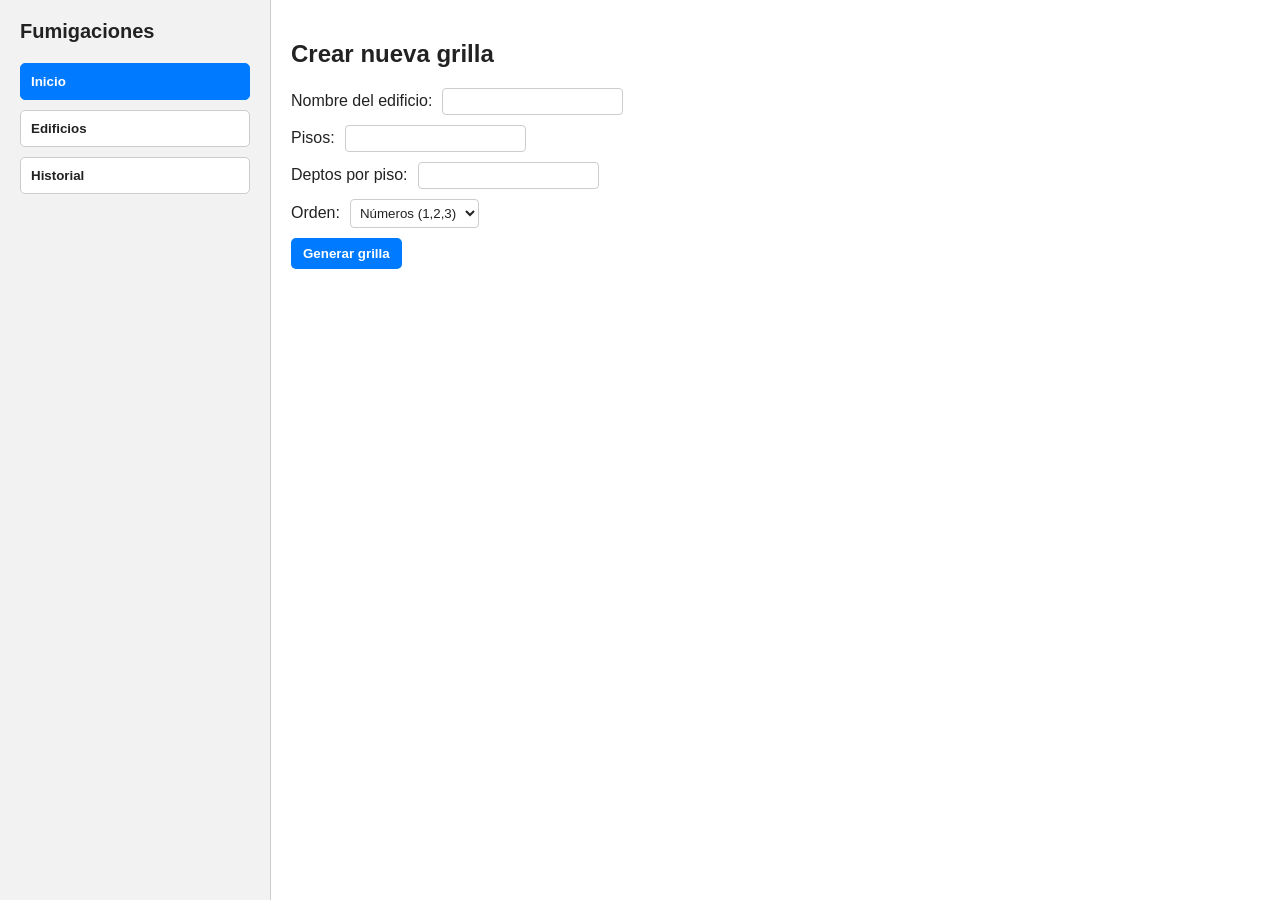
==== index.html @ c9222fea "Update index.html" ====
<!DOCTYPE html>
<html lang="es">
<head>
<meta charset="UTF-8">
<meta name="viewport" content="width=device-width, initial-scale=1.0">
<title>Fumigaciones - Dark Pro</title>
<link rel="stylesheet" href="css/style.css">
</head>
<body>
<div class="layout">
    <aside class="sidebar">
        <div>
            <div class="logo">Fumigaciones</div>
            <button class="menu-btn active" data-target="inicio">Inicio</button>
            <button class="menu-btn" data-target="edificios">Edificios</button>
            <button class="menu-btn" data-target="historial">Historial</button>
        </div>
    </aside>

    <main class="content">
        <section id="inicio" class="page visible">
            <h2>Crear nueva grilla</h2>
            <div class="controls">
                <div class="row"><label>Nombre del edificio:</label><input id="initName"></div>
                <div class="row"><label>Pisos:</label><input id="initRows" type="number" min="1"></div>
                <div class="row"><label>Deptos por piso:</label><input id="initCols" type="number" min="1"></div>
                <div class="row"><label>Orden:</label>
                    <select id="initLabelMode">
                        <option value="numbers">Números (1,2,3)</option>
                        <option value="letters">Letras (A,B,C)</option>
                    </select>
                </div>
                <button id="startGrid">Generar grilla</button>
            </div>
        </section>

        <section id="edificios" class="page">
            <h2>Edificios guardados</h2>
            <div class="controls"><label>Seleccionar:</label><select id="savedBuildings"></select></div>
            <table id="savedGridTable"></table>
        </section>

        <section id="fumigacion" class="page">
            <h2>Grilla del edificio</h2>
            <div class="top-actions">
                <button id="finalizeSnapshot">Finalizar (guardar como anterior)</button>
                <button id="clearGridBtn">Limpiar Grilla</button>
                <button id="deleteBuilding">Eliminar edificio</button>
                <button id="exportCSV">Exportar CSV</button>
            </div>

            <div class="grid-area">
                <div id="tableWrapper"><table id="gridTable"></table></div>
                <aside class="stats">
                    <h3>Estadísticas</h3>
                    <div class="stat-row"><span>X</span><span id="prevX">0</span><span id="curX">0</span><span id="diffX" class="diff">0</span></div>
                    <div class="stat-row"><span>-</span><span id="prevDash">0</span><span id="curDash">0</span><span id="diffDash" class="diff">0</span></div>
                    <div class="stat-row"><span>NO</span><span id="prevNO">0</span><span id="curNO">0</span><span id="diffNO" class="diff">0</span></div>
                    <div class="stat-row"><span>XG</span><span id="prevXG">0</span><span id="curXG">0</span><span id="diffXG" class="diff">0</span></div>
                </aside>
            </div>
        </section>

        <section id="historial" class="page">
            <h2>Historial de modificaciones</h2>
            <div id="historyList"></div>
        </section>

    </main>
</div>
<script src="js/app.js"></script>
</body>
</html>
---- css/style.css ----
/* =============================
   ========== style.css =========
   ============================= */

/* VARIABLES DE COLOR (MODO CLARO) */
:root {
  --bg: #ffffff;
  --text: #222222;
  --sidebar: #f2f2f2;
  --card: #ffffff;
  --accent: #007bff;
  --border: #cccccc;
  --table-header: #e8e8e8;
}

/* MODO OSCURO */
body.dark {
  --bg: #1e1e1e;
  --text: #e6e6e6;
  --sidebar: #2a2a2a;
  --card: #2e2e2e;
  --accent: #4da3ff;
  --border: #444444;
  --table-header: #3a3a3a;
}

/* Sidebar texto correcto en modo oscuro */
body.dark .sidebar {
  color: var(--text);
}

/* Botones del menú en modo oscuro */
body.dark .menu-btn {
  color: var(--text);
  background: #3a3a3a;
  border-color: #555;
}

body.dark .menu-btn.active {
  background: var(--accent);
  color: #ffffff;
}


/* RESET */
body {
  margin: 0;
  font-family: Arial, sans-serif;
  background: var(--bg);
  color: var(--text);
  transition: background 0.3s, color 0.3s;
}

/* LAYOUT GENERAL */
.layout {
  display: flex;
  height: 100vh;
}

/* SIDEBAR */
.sidebar {
  width: 230px;
  background: var(--sidebar);
  padding: 20px;
  display: flex;
  flex-direction: column;
  justify-content: space-between;
  border-right: 1px solid var(--border);
   color: var(--text);
}

.logo {
  font-size: 20px;
  font-weight: bold;
  margin-bottom: 20px;
}

/* BOTONES DEL MENU */
.menu-btn {
  width: 100%;
  padding: 10px;
  margin-bottom: 10px;
  background: var(--card);
  border: 1px solid var(--border);
  cursor: pointer;
  text-align: left;
  border-radius: 5px;
  transition: 0.2s;
   color: var(--text);
}

.menu-btn:hover {
  background: var(--table-header);
}

.menu-btn.active {
  background: var(--accent);
  color: white;
  border-color: var(--accent);
}

/* SWITCH DARK MODE */
.theme-row {
  display: flex;
  align-items: center;
  gap: 10px;
  margin-top: 20px;
}

.switch {
  position: relative;
  display: inline-block;
  width: 40px;
  height: 22px;
}

.switch input { display: none; }

.slider {
  position: absolute;
  cursor: pointer;
  inset: 0;
  background-color: #ccc;
  transition: 0.4s;
  border-radius: 20px;
}

.slider:before {
  position: absolute;
  content: "";
  height: 16px;
  width: 16px;
  left: 3px;
  bottom: 3px;
  background-color: white;
  border-radius: 50%;
  transition: 0.4s;
}

input:checked + .slider { background-color: var(--accent); }
input:checked + .slider:before { transform: translateX(18px); }

/* CONTENIDO PRINCIPAL */
.content {
  flex: 1;
  padding: 20px;
  overflow-y: auto;
}

/* PÁGINAS */
.page { display: none; }
.page.visible { display: block; }

/* CONTROLES GENERALES */
.controls .row {
  display: flex;
  align-items: center;
  margin-bottom: 10px;
  gap: 10px;
}

.controls input, .controls select {
  padding: 5px;
  border: 1px solid var(--border);
  border-radius: 4px;
  background: var(--card);
  color: var(--text);
}

button {
  padding: 8px 12px;
  cursor: pointer;
  border: none;
  border-radius: 5px;
  background: var(--accent);
  color: white;
  font-weight: bold;
  transition: 0.2s;
}

button:hover { opacity: 0.85; }
.ghost { background: gray; }

/* TABLA DE GRILLA */
#gridTable {
  border-collapse: collapse;
  width: 100%;
  margin-top: 15px;
}

#gridTable th {
  background: var(--table-header);
  padding: 5px;
  border: 1px solid var(--border);
}

#gridTable td {
  border: 1px solid var(--border);
  padding: 5px;
  text-align: center;
  background: var(--card);
}

#gridTable select {
  width: 100%;
  padding: 3px;
  background: var(--card);
  color: var(--text);
  border: 1px solid var(--border);
  border-radius: 4px;
}

/* ESTADÍSTICAS */
.stats {
  margin-left: 20px;
  padding: 15px;
  background: var(--card);
  border: 1px solid var(--border);
  border-radius: 5px;
  width: 200px;
  height: fit-content;
}

.stats h3 { margin-top: 0; }

.stat-row {
  display: grid;
  grid-template-columns: 40px 40px 40px 60px;
  padding: 4px 0;
  border-bottom: 1px solid var(--border);
}

.diff { font-weight: bold; }
.diff.positive { color: green; }
.diff.negative { color: red; }
.diff.equal { color: gray; }

/* HISTORIAL */
#historyList {
  padding: 10px;
}

.history-entry {
  background: var(--card);
  border: 1px solid var(--border);
  padding: 10px;
  margin-bottom: 10px;
  border-radius: 6px;
}
.history-entry h4 {
  margin: 0 0 5px;
}
.restore-btn {
  background: #28a745;
  margin-top: 10px;
}

/* RESPONSIVE */
@media (max-width: 800px) {
  .layout { flex-direction: column; }
  .sidebar {
    width: 100%;
    flex-direction: row;
    overflow-x: auto;
  }
  .content { padding: 10px; }
  .stats { margin: 10px auto; }
}
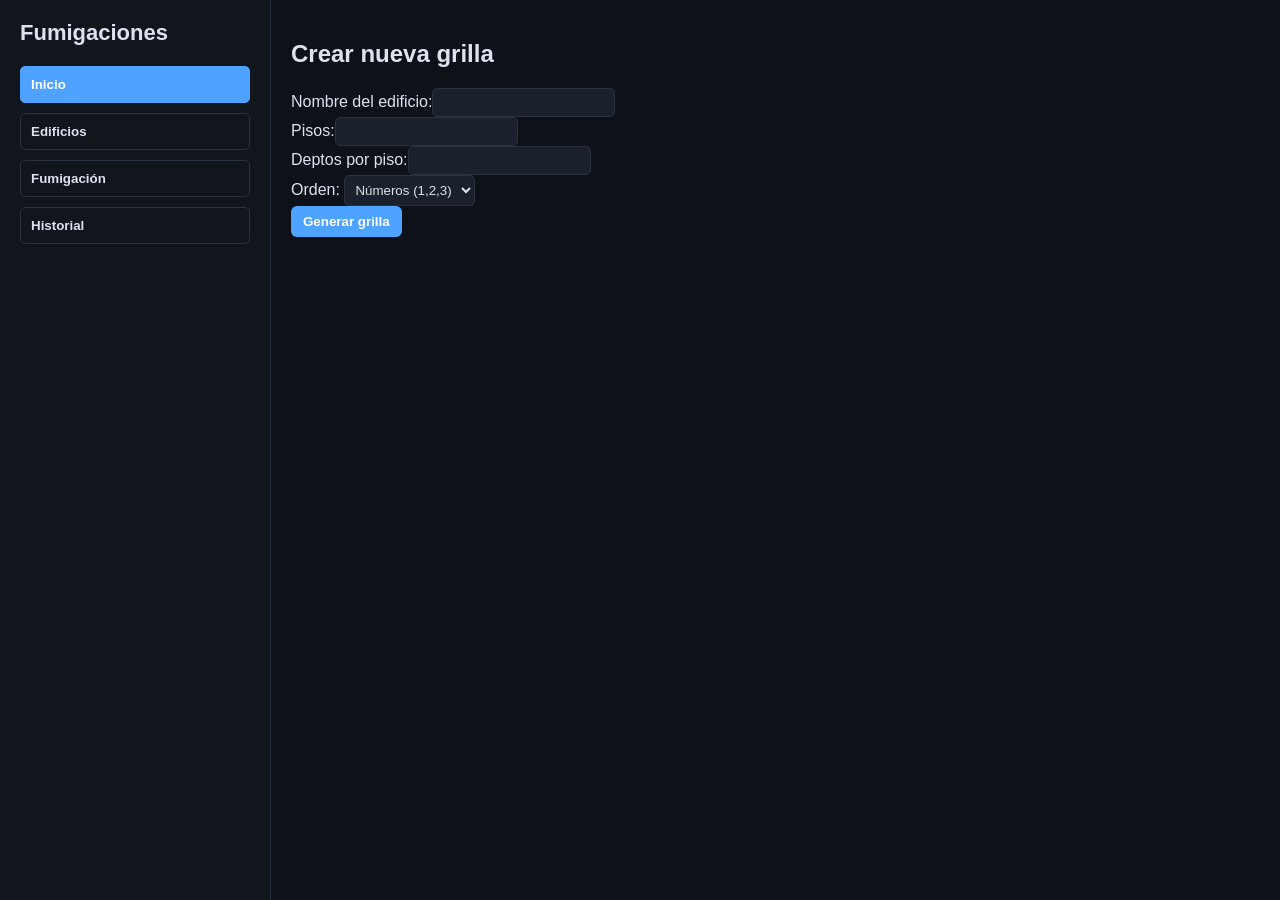
==== commit 28ec8b5d: "Update index.html" ====
--- a/index.html
+++ b/index.html
@@ -6,42 +6,64 @@
 <title>Fumigaciones - Dark Pro</title>
 <link rel="stylesheet" href="css/style.css">
 </head>
+
 <body>
+
 <div class="layout">
+
+    <!-- SIDEBAR -->
     <aside class="sidebar">
         <div>
             <div class="logo">Fumigaciones</div>
+
+            <!-- 🌟 BOTONES DEL MENÚ (CORREGIDOS) -->
             <button class="menu-btn active" data-target="inicio">Inicio</button>
             <button class="menu-btn" data-target="edificios">Edificios</button>
+            <button class="menu-btn" data-target="fumigacion">Fumigación</button>
             <button class="menu-btn" data-target="historial">Historial</button>
         </div>
     </aside>
 
+    <!-- CONTENIDO -->
     <main class="content">
+
+        <!-- INICIO -->
         <section id="inicio" class="page visible">
             <h2>Crear nueva grilla</h2>
+
             <div class="controls">
                 <div class="row"><label>Nombre del edificio:</label><input id="initName"></div>
                 <div class="row"><label>Pisos:</label><input id="initRows" type="number" min="1"></div>
                 <div class="row"><label>Deptos por piso:</label><input id="initCols" type="number" min="1"></div>
-                <div class="row"><label>Orden:</label>
+
+                <div class="row">
+                    <label>Orden:</label>
                     <select id="initLabelMode">
                         <option value="numbers">Números (1,2,3)</option>
                         <option value="letters">Letras (A,B,C)</option>
                     </select>
                 </div>
+
                 <button id="startGrid">Generar grilla</button>
             </div>
         </section>
 
+        <!-- EDIFICIOS -->
         <section id="edificios" class="page">
             <h2>Edificios guardados</h2>
-            <div class="controls"><label>Seleccionar:</label><select id="savedBuildings"></select></div>
+
+            <div class="controls">
+                <label>Seleccionar:</label>
+                <select id="savedBuildings"></select>
+            </div>
+
             <table id="savedGridTable"></table>
         </section>
 
+        <!-- FUMIGACIÓN -->
         <section id="fumigacion" class="page">
             <h2>Grilla del edificio</h2>
+
             <div class="top-actions">
                 <button id="finalizeSnapshot">Finalizar (guardar como anterior)</button>
                 <button id="clearGridBtn">Limpiar Grilla</button>
@@ -50,9 +72,13 @@
             </div>
 
             <div class="grid-area">
-                <div id="tableWrapper"><table id="gridTable"></table></div>
+                <div id="tableWrapper">
+                    <table id="gridTable"></table>
+                </div>
+
                 <aside class="stats">
                     <h3>Estadísticas</h3>
+
                     <div class="stat-row"><span>X</span><span id="prevX">0</span><span id="curX">0</span><span id="diffX" class="diff">0</span></div>
                     <div class="stat-row"><span>-</span><span id="prevDash">0</span><span id="curDash">0</span><span id="diffDash" class="diff">0</span></div>
                     <div class="stat-row"><span>NO</span><span id="prevNO">0</span><span id="curNO">0</span><span id="diffNO" class="diff">0</span></div>
@@ -61,13 +87,16 @@
             </div>
         </section>
 
+        <!-- HISTORIAL -->
         <section id="historial" class="page">
             <h2>Historial de modificaciones</h2>
             <div id="historyList"></div>
         </section>
 
     </main>
+
 </div>
+
 <script src="js/app.js"></script>
 </body>
 </html>
--- a/css/style.css
+++ b/css/style.css
@@ -1,57 +1,23 @@
-/* =============================
-   ========== style.css =========
-   ============================= */
+/* Dark Professional Theme */
 
-/* VARIABLES DE COLOR (MODO CLARO) */
 :root {
-  --bg: #ffffff;
-  --text: #222222;
-  --sidebar: #f2f2f2;
-  --card: #ffffff;
-  --accent: #007bff;
-  --border: #cccccc;
-  --table-header: #e8e8e8;
+  --bg: #0e1117;
+  --text: #dce2f0;
+  --sidebar: #11151c;
+  --sidebar-hover: #1a1f29;
+  --accent: #4da3ff;
+  --card: #1b212c;
+  --border: #2a3240;
+  --table-header: #1f2633;
 }
 
-/* MODO OSCURO */
-body.dark {
-  --bg: #1e1e1e;
-  --text: #e6e6e6;
-  --sidebar: #2a2a2a;
-  --card: #2e2e2e;
-  --accent: #4da3ff;
-  --border: #444444;
-  --table-header: #3a3a3a;
+body {
+  margin: 0;
+  background: var(--bg);
+  color: var(--text);
+  font-family: "Segoe UI", Arial, sans-serif;
 }
 
-/* Sidebar texto correcto en modo oscuro */
-body.dark .sidebar {
-  color: var(--text);
-}
-
-/* Botones del menú en modo oscuro */
-body.dark .menu-btn {
-  color: var(--text);
-  background: #3a3a3a;
-  border-color: #555;
-}
-
-body.dark .menu-btn.active {
-  background: var(--accent);
-  color: #ffffff;
-}
-
-
-/* RESET */
-body {
-  margin: 0;
-  font-family: Arial, sans-serif;
-  background: var(--bg);
-  color: var(--text);
-  transition: background 0.3s, color 0.3s;
-}
-
-/* LAYOUT GENERAL */
 .layout {
   display: flex;
   height: 100vh;
@@ -66,162 +32,114 @@
   flex-direction: column;
   justify-content: space-between;
   border-right: 1px solid var(--border);
-   color: var(--text);
 }
 
 .logo {
-  font-size: 20px;
+  font-size: 22px;
   font-weight: bold;
   margin-bottom: 20px;
+  color: var(--text);
 }
 
-/* BOTONES DEL MENU */
 .menu-btn {
   width: 100%;
   padding: 10px;
   margin-bottom: 10px;
-  background: var(--card);
+  background: var(--sidebar);
   border: 1px solid var(--border);
+  color: var(--text);
+  border-radius: 5px;
   cursor: pointer;
   text-align: left;
-  border-radius: 5px;
   transition: 0.2s;
-   color: var(--text);
 }
 
 .menu-btn:hover {
-  background: var(--table-header);
+  background: var(--sidebar-hover);
 }
 
 .menu-btn.active {
   background: var(--accent);
+  border-color: var(--accent);
   color: white;
-  border-color: var(--accent);
 }
 
-/* SWITCH DARK MODE */
-.theme-row {
-  display: flex;
-  align-items: center;
-  gap: 10px;
-  margin-top: 20px;
-}
-
-.switch {
-  position: relative;
-  display: inline-block;
-  width: 40px;
-  height: 22px;
-}
-
-.switch input { display: none; }
-
-.slider {
-  position: absolute;
-  cursor: pointer;
-  inset: 0;
-  background-color: #ccc;
-  transition: 0.4s;
-  border-radius: 20px;
-}
-
-.slider:before {
-  position: absolute;
-  content: "";
-  height: 16px;
-  width: 16px;
-  left: 3px;
-  bottom: 3px;
-  background-color: white;
-  border-radius: 50%;
-  transition: 0.4s;
-}
-
-input:checked + .slider { background-color: var(--accent); }
-input:checked + .slider:before { transform: translateX(18px); }
-
-/* CONTENIDO PRINCIPAL */
+/* CONTENT */
 .content {
   flex: 1;
   padding: 20px;
   overflow-y: auto;
 }
 
-/* PÁGINAS */
 .page { display: none; }
 .page.visible { display: block; }
 
-/* CONTROLES GENERALES */
-.controls .row {
-  display: flex;
-  align-items: center;
-  margin-bottom: 10px;
-  gap: 10px;
-}
-
-.controls input, .controls select {
-  padding: 5px;
+/* INPUTS */
+.controls input,
+.controls select {
+  padding: 6px;
+  border-radius: 5px;
   border: 1px solid var(--border);
-  border-radius: 4px;
   background: var(--card);
   color: var(--text);
 }
 
 button {
-  padding: 8px 12px;
-  cursor: pointer;
-  border: none;
-  border-radius: 5px;
   background: var(--accent);
   color: white;
+  border: none;
+  padding: 8px 12px;
+  border-radius: 6px;
+  cursor: pointer;
   font-weight: bold;
-  transition: 0.2s;
 }
 
-button:hover { opacity: 0.85; }
-.ghost { background: gray; }
+button:hover {
+  opacity: 0.85;
+}
 
-/* TABLA DE GRILLA */
-#gridTable {
+/* GRID */
+#gridTable,
+#savedGridTable {
+  width: 100%;
   border-collapse: collapse;
-  width: 100%;
   margin-top: 15px;
 }
 
-#gridTable th {
+#gridTable th,
+#savedGridTable th {
   background: var(--table-header);
+  border: 1px solid var(--border);
   padding: 5px;
-  border: 1px solid var(--border);
 }
 
-#gridTable td {
+#gridTable td,
+#savedGridTable td {
   border: 1px solid var(--border);
+  background: var(--card);
   padding: 5px;
   text-align: center;
-  background: var(--card);
 }
 
 #gridTable select {
   width: 100%;
-  padding: 3px;
+  padding: 4px;
   background: var(--card);
+  border: 1px solid var(--border);
   color: var(--text);
-  border: 1px solid var(--border);
   border-radius: 4px;
 }
 
-/* ESTADÍSTICAS */
+/* STATS */
 .stats {
+  background: var(--card);
+  padding: 15px;
+  border-radius: 6px;
+  border: 1px solid var(--border);
+  width: 220px;
+  height: fit-content;
   margin-left: 20px;
-  padding: 15px;
-  background: var(--card);
-  border: 1px solid var(--border);
-  border-radius: 5px;
-  width: 200px;
-  height: fit-content;
 }
-
-.stats h3 { margin-top: 0; }
 
 .stat-row {
   display: grid;
@@ -230,39 +148,29 @@
   border-bottom: 1px solid var(--border);
 }
 
-.diff { font-weight: bold; }
-.diff.positive { color: green; }
-.diff.negative { color: red; }
-.diff.equal { color: gray; }
+.diff.positive { color: #3ddc97; }
+.diff.negative { color: #ff5c5c; }
+.diff.equal { color: #9ca3af; }
 
 /* HISTORIAL */
-#historyList {
-  padding: 10px;
-}
-
 .history-entry {
   background: var(--card);
   border: 1px solid var(--border);
   padding: 10px;
-  margin-bottom: 10px;
   border-radius: 6px;
+  margin-bottom: 12px;
 }
-.history-entry h4 {
-  margin: 0 0 5px;
-}
+
 .restore-btn {
-  background: #28a745;
-  margin-top: 10px;
+  background: #3ddc97;
+  color: black;
+  margin-top: 8px;
+  font-weight: bold;
 }
 
 /* RESPONSIVE */
-@media (max-width: 800px) {
+@media(max-width:900px) {
   .layout { flex-direction: column; }
-  .sidebar {
-    width: 100%;
-    flex-direction: row;
-    overflow-x: auto;
-  }
-  .content { padding: 10px; }
-  .stats { margin: 10px auto; }
+  .sidebar { flex-direction: row; width: 100%; overflow-x: auto; }
+  .stats { margin: 20px auto; }
 }
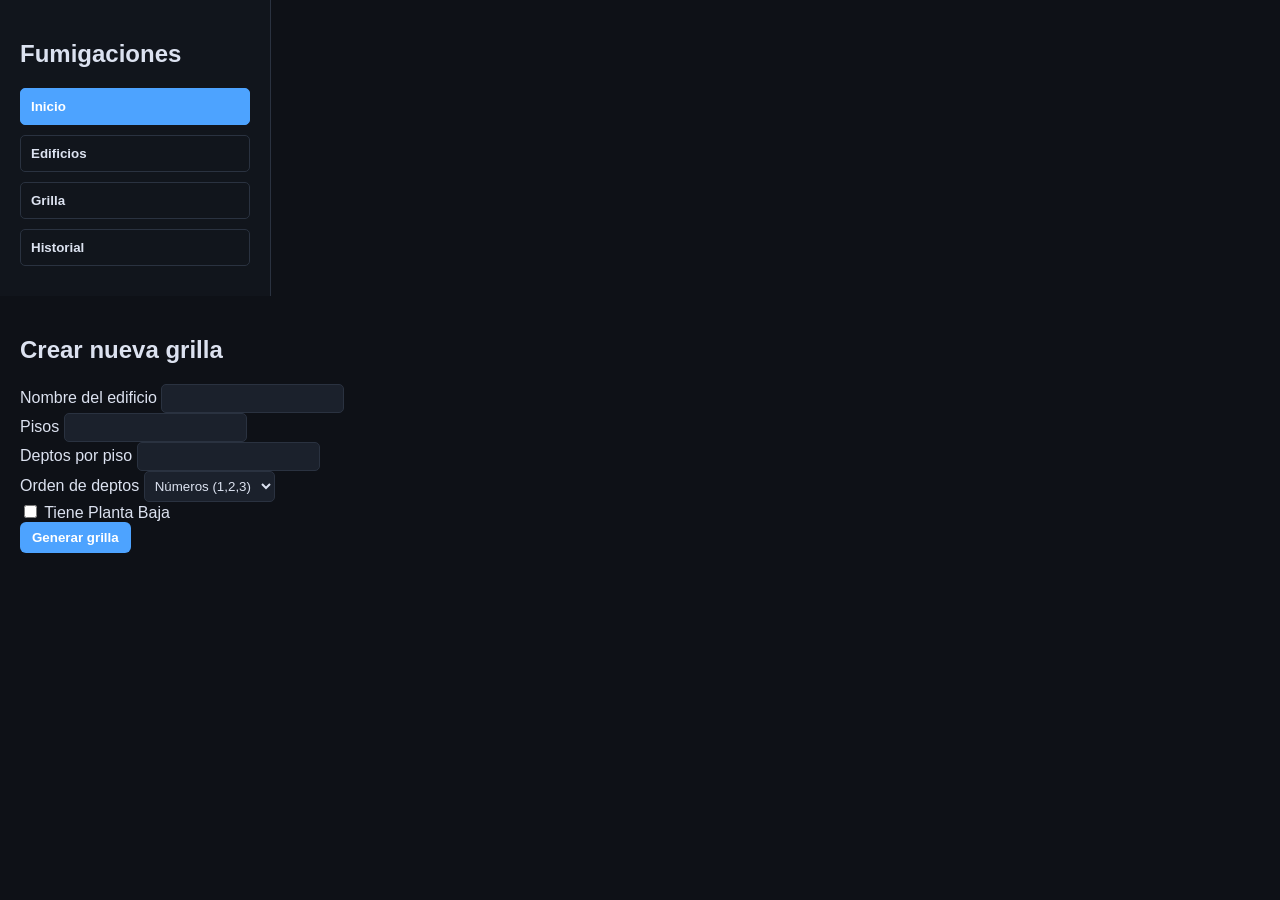
==== commit 37b51268: "Update index.html" ====
--- a/index.html
+++ b/index.html
@@ -1,100 +1,98 @@
 <!DOCTYPE html>
 <html lang="es">
 <head>
-<meta charset="UTF-8">
-<meta name="viewport" content="width=device-width, initial-scale=1.0">
-<title>Fumigaciones - Dark Pro</title>
-<link rel="stylesheet" href="css/style.css">
+  <meta charset="UTF-8" />
+  <meta name="viewport" content="width=device-width, initial-scale=1.0" />
+  <title>App Fumigaciones</title>
+  <link rel="stylesheet" href="css/style.css" />
 </head>
 
-<body>
+<body class="dark">
 
-<div class="layout">
+<div class="app">
 
-    <!-- SIDEBAR -->
-    <aside class="sidebar">
-        <div>
-            <div class="logo">Fumigaciones</div>
+  <aside class="sidebar">
+    <h1>Fumigaciones</h1>
 
-            <!-- 🌟 BOTONES DEL MENÚ (CORREGIDOS) -->
-            <button class="menu-btn active" data-target="inicio">Inicio</button>
-            <button class="menu-btn" data-target="edificios">Edificios</button>
-            <button class="menu-btn" data-target="fumigacion">Fumigación</button>
-            <button class="menu-btn" data-target="historial">Historial</button>
+    <button class="menu-btn active" data-target="inicio">Inicio</button>
+    <button class="menu-btn" data-target="edificios">Edificios</button>
+    <button class="menu-btn" data-target="fumigacion">Grilla</button>
+    <button class="menu-btn" data-target="historial">Historial</button>
+    <!-- Calendario lo agregamos después -->
+  </aside>
+
+  <main class="content">
+
+    <!-- INICIO -->
+    <section id="inicio" class="page visible">
+      <h2>Crear nueva grilla</h2>
+
+      <div class="controls">
+
+        <div class="row">
+          <label>Nombre del edificio</label>
+          <input id="initName" />
         </div>
-    </aside>
 
-    <!-- CONTENIDO -->
-    <main class="content">
+        <div class="row">
+          <label>Pisos</label>
+          <input id="initRows" type="number" min="1" />
+        </div>
 
-        <!-- INICIO -->
-        <section id="inicio" class="page visible">
-            <h2>Crear nueva grilla</h2>
+        <div class="row">
+          <label>Deptos por piso</label>
+          <input id="initCols" type="number" min="1" />
+        </div>
 
-            <div class="controls">
-                <div class="row"><label>Nombre del edificio:</label><input id="initName"></div>
-                <div class="row"><label>Pisos:</label><input id="initRows" type="number" min="1"></div>
-                <div class="row"><label>Deptos por piso:</label><input id="initCols" type="number" min="1"></div>
+        <div class="row">
+          <label>Orden de deptos</label>
+          <select id="initLabelMode">
+            <option value="numbers">Números (1,2,3)</option>
+            <option value="letters">Letras (A,B,C)</option>
+          </select>
+        </div>
 
-                <div class="row">
-                    <label>Orden:</label>
-                    <select id="initLabelMode">
-                        <option value="numbers">Números (1,2,3)</option>
-                        <option value="letters">Letras (A,B,C)</option>
-                    </select>
-                </div>
+        <div class="row checkbox">
+          <label>
+            <input type="checkbox" id="initPB" />
+            Tiene Planta Baja
+          </label>
+        </div>
 
-                <button id="startGrid">Generar grilla</button>
-            </div>
-        </section>
+        <button id="startGrid">Generar grilla</button>
 
-        <!-- EDIFICIOS -->
-        <section id="edificios" class="page">
-            <h2>Edificios guardados</h2>
+      </div>
+    </section>
 
-            <div class="controls">
-                <label>Seleccionar:</label>
-                <select id="savedBuildings"></select>
-            </div>
+    <!-- GRILLA -->
+    <section id="fumigacion" class="page">
+      <h2 id="buildingTitle" class="building-title"></h2>
 
-            <table id="savedGridTable"></table>
-        </section>
+      <div class="top-actions">
+        <button id="finalizeSnapshot">Finalizar</button>
+        <button id="clearGridBtn">Limpiar grilla</button>
+        <button id="deleteBuilding">Eliminar edificio</button>
+        <button id="exportCSV">Exportar CSV</button>
+      </div>
 
-        <!-- FUMIGACIÓN -->
-        <section id="fumigacion" class="page">
-            <h2>Grilla del edificio</h2>
+      <div id="tableWrapper">
+        <table id="gridTable"></table>
+      </div>
+    </section>
 
-            <div class="top-actions">
-                <button id="finalizeSnapshot">Finalizar (guardar como anterior)</button>
-                <button id="clearGridBtn">Limpiar Grilla</button>
-                <button id="deleteBuilding">Eliminar edificio</button>
-                <button id="exportCSV">Exportar CSV</button>
-            </div>
+    <!-- EDIFICIOS -->
+    <section id="edificios" class="page">
+      <h2>Edificios guardados</h2>
+      <select id="savedBuildings"></select>
+    </section>
 
-            <div class="grid-area">
-                <div id="tableWrapper">
-                    <table id="gridTable"></table>
-                </div>
+    <!-- HISTORIAL -->
+    <section id="historial" class="page">
+      <h2>Historial</h2>
+      <div id="historyList"></div>
+    </section>
 
-                <aside class="stats">
-                    <h3>Estadísticas</h3>
-
-                    <div class="stat-row"><span>X</span><span id="prevX">0</span><span id="curX">0</span><span id="diffX" class="diff">0</span></div>
-                    <div class="stat-row"><span>-</span><span id="prevDash">0</span><span id="curDash">0</span><span id="diffDash" class="diff">0</span></div>
-                    <div class="stat-row"><span>NO</span><span id="prevNO">0</span><span id="curNO">0</span><span id="diffNO" class="diff">0</span></div>
-                    <div class="stat-row"><span>XG</span><span id="prevXG">0</span><span id="curXG">0</span><span id="diffXG" class="diff">0</span></div>
-                </aside>
-            </div>
-        </section>
-
-        <!-- HISTORIAL -->
-        <section id="historial" class="page">
-            <h2>Historial de modificaciones</h2>
-            <div id="historyList"></div>
-        </section>
-
-    </main>
-
+  </main>
 </div>
 
 <script src="js/app.js"></script>
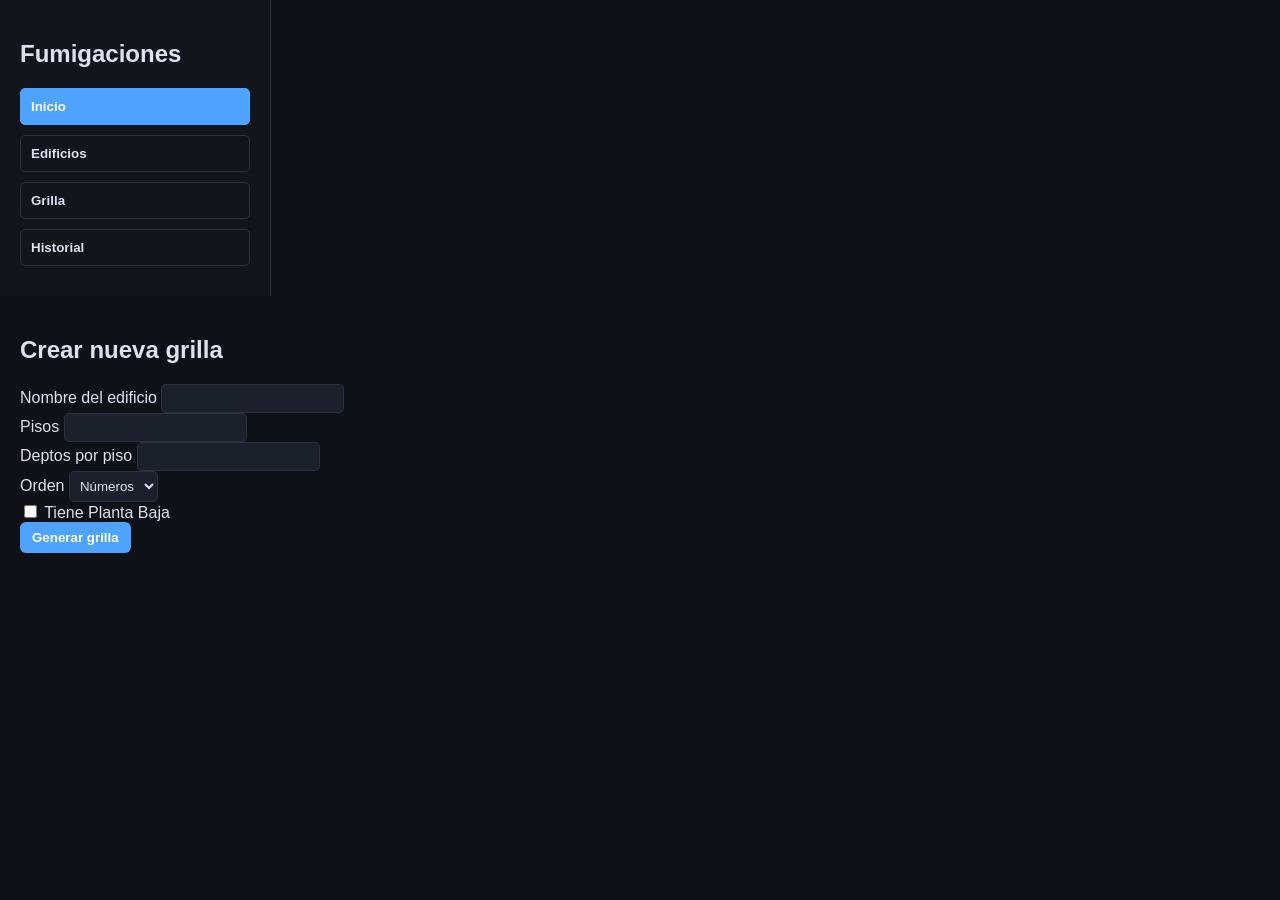
==== commit 60fd975a: "Update index.html" ====
--- a/index.html
+++ b/index.html
@@ -6,84 +6,85 @@
   <title>App Fumigaciones</title>
   <link rel="stylesheet" href="css/style.css" />
 </head>
-
 <body class="dark">
 
 <div class="app">
-
+  <!-- MENU LATERAL -->
   <aside class="sidebar">
     <h1>Fumigaciones</h1>
-
-    <button class="menu-btn active" data-target="inicio">Inicio</button>
-    <button class="menu-btn" data-target="edificios">Edificios</button>
-    <button class="menu-btn" data-target="fumigacion">Grilla</button>
-    <button class="menu-btn" data-target="historial">Historial</button>
-    <!-- Calendario lo agregamos después -->
+    <nav>
+      <button class="menu-btn active" data-target="inicio">Inicio</button>
+      <button class="menu-btn" data-target="edificios">Edificios</button>
+      <button class="menu-btn" data-target="fumigacion">Grilla</button>
+      <button class="menu-btn" data-target="historial">Historial</button>
+    </nav>
   </aside>
 
+  <!-- CONTENIDO -->
   <main class="content">
 
     <!-- INICIO -->
     <section id="inicio" class="page visible">
       <h2>Crear nueva grilla</h2>
-
       <div class="controls">
-
         <div class="row">
           <label>Nombre del edificio</label>
           <input id="initName" />
         </div>
-
         <div class="row">
           <label>Pisos</label>
           <input id="initRows" type="number" min="1" />
         </div>
-
         <div class="row">
           <label>Deptos por piso</label>
           <input id="initCols" type="number" min="1" />
         </div>
-
         <div class="row">
-          <label>Orden de deptos</label>
+          <label>Orden</label>
           <select id="initLabelMode">
-            <option value="numbers">Números (1,2,3)</option>
-            <option value="letters">Letras (A,B,C)</option>
+            <option value="numbers">Números</option>
+            <option value="letters">Letras</option>
           </select>
         </div>
-
-        <div class="row checkbox">
-          <label>
-            <input type="checkbox" id="initPB" />
-            Tiene Planta Baja
-          </label>
+        <div class="row">
+          <label><input type="checkbox" id="initPB" /> Tiene Planta Baja</label>
         </div>
-
         <button id="startGrid">Generar grilla</button>
-
-      </div>
-    </section>
-
-    <!-- GRILLA -->
-    <section id="fumigacion" class="page">
-      <h2 id="buildingTitle" class="building-title"></h2>
-
-      <div class="top-actions">
-        <button id="finalizeSnapshot">Finalizar</button>
-        <button id="clearGridBtn">Limpiar grilla</button>
-        <button id="deleteBuilding">Eliminar edificio</button>
-        <button id="exportCSV">Exportar CSV</button>
-      </div>
-
-      <div id="tableWrapper">
-        <table id="gridTable"></table>
       </div>
     </section>
 
     <!-- EDIFICIOS -->
     <section id="edificios" class="page">
       <h2>Edificios guardados</h2>
-      <select id="savedBuildings"></select>
+      <div class="controls">
+        <label>Seleccionar edificio</label>
+        <select id="savedBuildings"></select>
+      </div>
+    </section>
+
+    <!-- GRILLA / FUMIGACION -->
+    <section id="fumigacion" class="page">
+      <h2 id="buildingTitle"></h2>
+      <div class="top-actions">
+        <button id="finalizeSnapshot">Finalizar (guardar)</button>
+        <button id="clearGridBtn">Limpiar grilla</button>
+        <button id="deleteBuilding">Eliminar edificio</button>
+        <button id="exportCSV">Exportar CSV</button>
+      </div>
+
+      <div class="grid-area">
+        <div class="table-wrapper">
+          <table id="gridTable"></table>
+        </div>
+
+        <aside class="stats">
+          <h3>Estadísticas</h3>
+          <div class="stat-row"><span>X</span><span id="prevX">0</span><span id="curX">0</span><span id="diffX" class="diff">0</span></div>
+          <div class="stat-row"><span>-</span><span id="prevDash">0</span><span id="curDash">0</span><span id="diffDash" class="diff">0</span></div>
+          <div class="stat-row"><span>NO</span><span id="prevNO">0</span><span id="curNO">0</span><span id="diffNO" class="diff">0</span></div>
+          <div class="stat-row"><span>XG</span><span id="prevXG">0</span><span id="curXG">0</span><span id="diffXG" class="diff">0</span></div>
+        </aside>
+      </div>
     </section>
 
     <!-- HISTORIAL -->
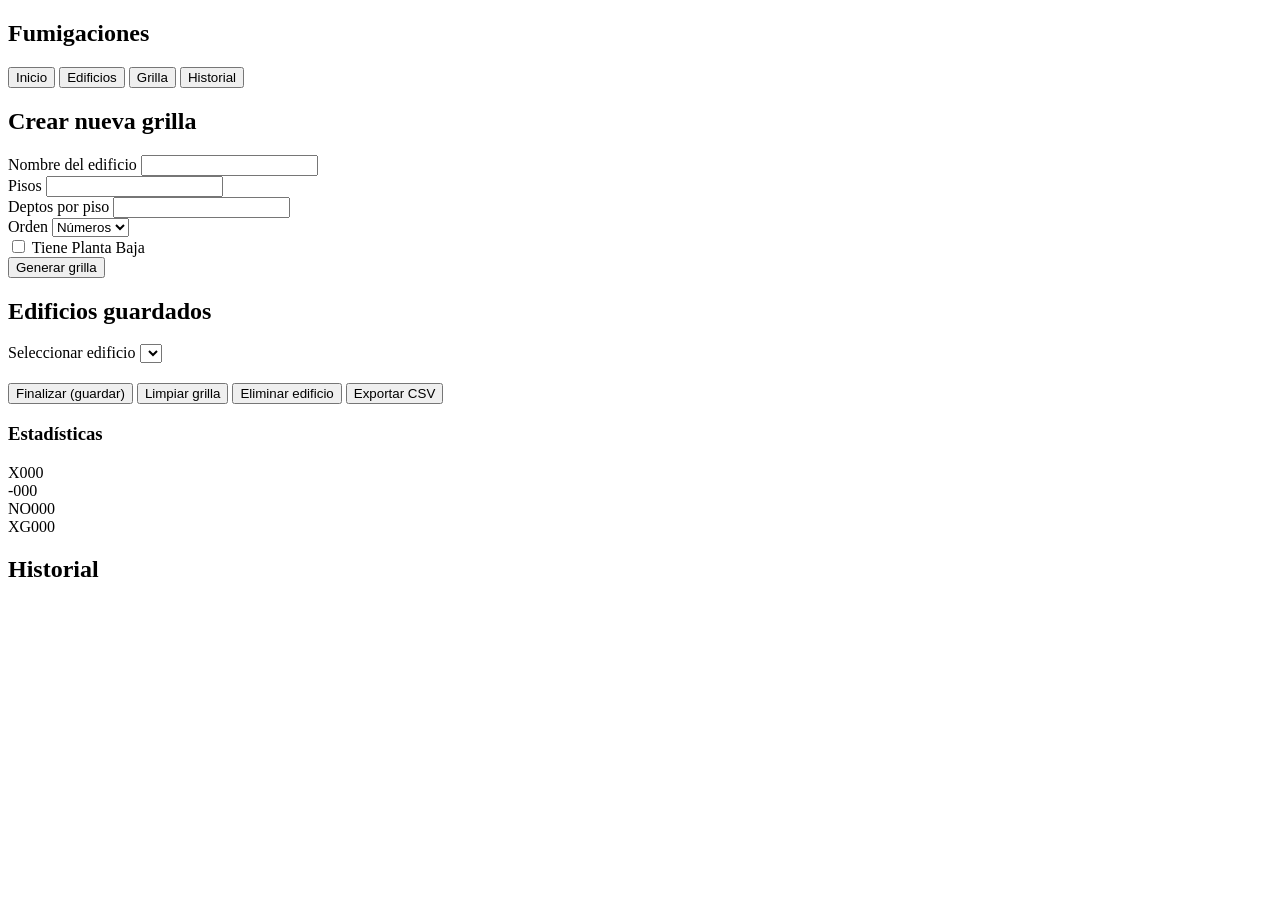
==== commit 5ed0e5f7: "Update index.html" ====
--- a/index.html
+++ b/index.html
@@ -4,7 +4,7 @@
   <meta charset="UTF-8" />
   <meta name="viewport" content="width=device-width, initial-scale=1.0" />
   <title>App Fumigaciones</title>
-  <link rel="stylesheet" href="css/style.css" />
+  <link rel="stylesheet" href="style.css" />
 </head>
 <body class="dark">
 
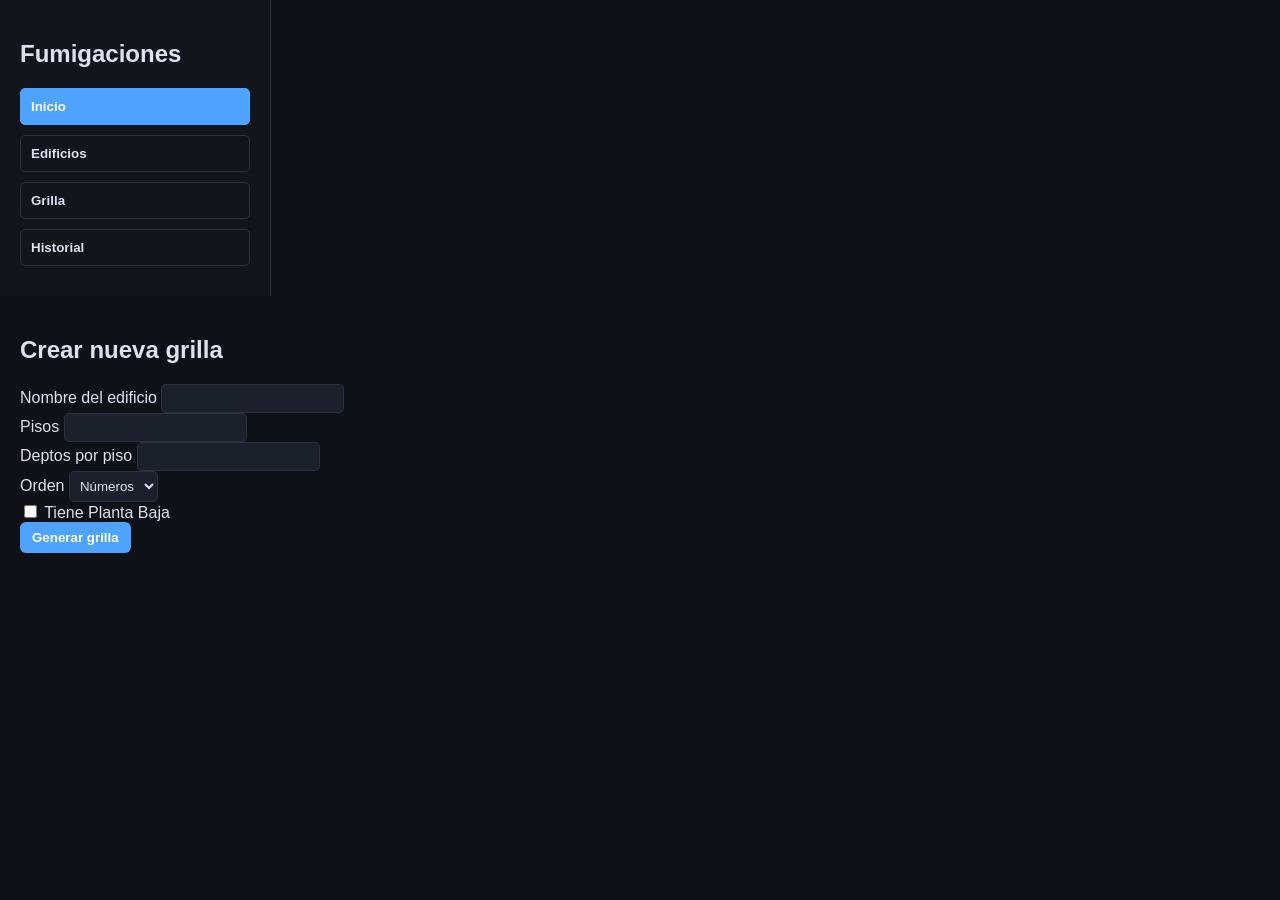
==== commit 15aa6a54: "Update index.html" ====
--- a/index.html
+++ b/index.html
@@ -4,7 +4,7 @@
   <meta charset="UTF-8" />
   <meta name="viewport" content="width=device-width, initial-scale=1.0" />
   <title>App Fumigaciones</title>
-  <link rel="stylesheet" href="style.css" />
+  <link rel="stylesheet" href="css/style.css" />
 </head>
 <body class="dark">
 
--- a/css/style.css
+++ b/css/style.css
@@ -0,0 +1,207 @@
+/* Dark Professional Theme */
+
+:root {
+  --bg: #0e1117;
+  --text: #dce2f0;
+  --sidebar: #11151c;
+  --sidebar-hover: #1a1f29;
+  --accent: #4da3ff;
+  --card: #1b212c;
+  --border: #2a3240;
+  --table-header: #1f2633;
+}
+
+body {
+  margin: 0;
+  background: var(--bg);
+  color: var(--text);
+  font-family: "Segoe UI", Arial, sans-serif;
+}
+
+.layout {
+  display: flex;
+  height: 100vh;
+}
+
+/* SIDEBAR */
+.sidebar {
+  width: 230px;
+  background: var(--sidebar);
+  padding: 20px;
+  display: flex;
+  flex-direction: column;
+  justify-content: space-between;
+  border-right: 1px solid var(--border);
+}
+
+.logo {
+  font-size: 22px;
+  font-weight: bold;
+  margin-bottom: 20px;
+  color: var(--text);
+}
+
+.menu-btn {
+  width: 100%;
+  padding: 10px;
+  margin-bottom: 10px;
+  background: var(--sidebar);
+  border: 1px solid var(--border);
+  color: var(--text);
+  border-radius: 5px;
+  cursor: pointer;
+  text-align: left;
+  transition: 0.2s;
+}
+
+.menu-btn:hover {
+  background: var(--sidebar-hover);
+}
+
+.menu-btn.active {
+  background: var(--accent);
+  border-color: var(--accent);
+  color: white;
+}
+
+/* CONTENT */
+.content {
+  flex: 1;
+  padding: 20px;
+  overflow-y: auto;
+}
+
+.page { display: none; }
+.page.visible { display: block; }
+
+/* INPUTS */
+.controls input,
+.controls select {
+  padding: 6px;
+  border-radius: 5px;
+  border: 1px solid var(--border);
+  background: var(--card);
+  color: var(--text);
+}
+
+button {
+  background: var(--accent);
+  color: white;
+  border: none;
+  padding: 8px 12px;
+  border-radius: 6px;
+  cursor: pointer;
+  font-weight: bold;
+}
+
+button:hover {
+  opacity: 0.85;
+}
+
+/* GRID */
+#gridTable,
+#savedGridTable {
+  width: 100%;
+  border-collapse: collapse;
+  margin-top: 15px;
+}
+
+#gridTable th,
+#savedGridTable th {
+  background: var(--table-header);
+  border: 1px solid var(--border);
+  padding: 5px;
+}
+
+#gridTable td,
+#savedGridTable td {
+  border: 1px solid var(--border);
+  background: var(--card);
+  padding: 5px;
+  text-align: center;
+}
+
+#gridTable select {
+  width: 100%;
+  padding: 4px;
+  background: var(--card);
+  border: 1px solid var(--border);
+  color: var(--text);
+  border-radius: 4px;
+}
+
+/* STATS */
+.stats {
+  background: var(--card);
+  padding: 15px;
+  border-radius: 6px;
+  border: 1px solid var(--border);
+  width: 220px;
+  height: fit-content;
+  margin-left: 20px;
+}
+
+.stat-row {
+  display: grid;
+  grid-template-columns: 40px 40px 40px 60px;
+  padding: 4px 0;
+  border-bottom: 1px solid var(--border);
+}
+
+.diff.positive { color: #3ddc97; }
+.diff.negative { color: #ff5c5c; }
+.diff.equal { color: #9ca3af; }
+
+/* HISTORIAL */
+.history-entry {
+  background: var(--card);
+  border: 1px solid var(--border);
+  padding: 10px;
+  border-radius: 6px;
+  margin-bottom: 12px;
+}
+
+.restore-btn {
+  background: #3ddc97;
+  color: black;
+  margin-top: 8px;
+  font-weight: bold;
+}
+
+/* RESPONSIVE */
+@media(max-width:900px) {
+  .layout { flex-direction: column; }
+  .sidebar { flex-direction: row; width: 100%; overflow-x: auto; }
+  .stats { margin: 20px auto; }
+}
+/* ============================= */
+/* COLORES DE ESTADOS EN GRILLA */
+/* ============================= */
+
+td.cell-X select {
+  background-color: #2ecc71; /* Verde */
+  color: #000;
+}
+
+td.cell-NO select {
+  background-color: #ff2b2b; /* Rojo brillante */
+  color: #fff;
+}
+
+td.cell-DASH select {
+  background-color: #d35400; /* Naranja suave */
+  color: #fff;
+}
+
+td.cell-XG select {
+  background-color: #5dade2; /* Celeste */
+  color: #000;
+}
+
+/* Para que se vea bien en mobile también */
+td select {
+  width: 100%;
+  border: none;
+  padding: 6px;
+  font-weight: bold;
+}
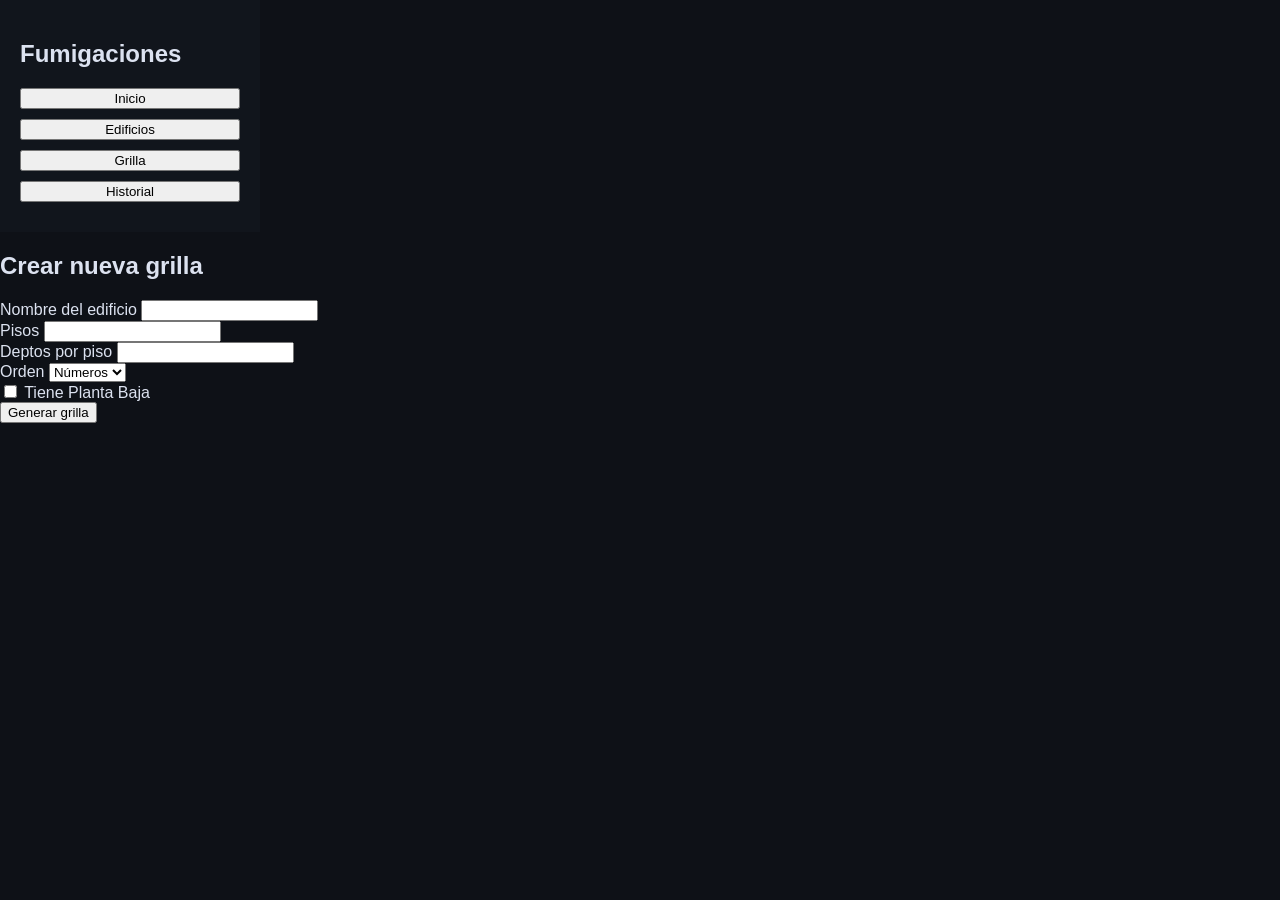
==== commit a9c2670a: "Update index.html" ====
--- a/index.html
+++ b/index.html
@@ -9,7 +9,6 @@
 <body class="dark">
 
 <div class="app">
-  <!-- MENU LATERAL -->
   <aside class="sidebar">
     <h1>Fumigaciones</h1>
     <nav>
@@ -20,10 +19,8 @@
     </nav>
   </aside>
 
-  <!-- CONTENIDO -->
   <main class="content">
 
-    <!-- INICIO -->
     <section id="inicio" class="page visible">
       <h2>Crear nueva grilla</h2>
       <div class="controls">
@@ -53,41 +50,34 @@
       </div>
     </section>
 
-    <!-- EDIFICIOS -->
     <section id="edificios" class="page">
       <h2>Edificios guardados</h2>
-      <div class="controls">
-        <label>Seleccionar edificio</label>
-        <select id="savedBuildings"></select>
-      </div>
+      <select id="savedBuildings"></select>
     </section>
 
-    <!-- GRILLA / FUMIGACION -->
     <section id="fumigacion" class="page">
       <h2 id="buildingTitle"></h2>
+
       <div class="top-actions">
-        <button id="finalizeSnapshot">Finalizar (guardar)</button>
-        <button id="clearGridBtn">Limpiar grilla</button>
-        <button id="deleteBuilding">Eliminar edificio</button>
-        <button id="exportCSV">Exportar CSV</button>
+        <button id="finalizeSnapshot">Finalizar</button>
+        <button id="clearGridBtn">Limpiar</button>
+        <button id="deleteBuilding">Eliminar</button>
+        <button id="exportCSV">CSV</button>
       </div>
 
       <div class="grid-area">
-        <div class="table-wrapper">
-          <table id="gridTable"></table>
-        </div>
+        <table id="gridTable"></table>
 
         <aside class="stats">
           <h3>Estadísticas</h3>
-          <div class="stat-row"><span>X</span><span id="prevX">0</span><span id="curX">0</span><span id="diffX" class="diff">0</span></div>
-          <div class="stat-row"><span>-</span><span id="prevDash">0</span><span id="curDash">0</span><span id="diffDash" class="diff">0</span></div>
-          <div class="stat-row"><span>NO</span><span id="prevNO">0</span><span id="curNO">0</span><span id="diffNO" class="diff">0</span></div>
-          <div class="stat-row"><span>XG</span><span id="prevXG">0</span><span id="curXG">0</span><span id="diffXG" class="diff">0</span></div>
+          <div class="stat-row"><span>X</span><span id="prevX">0</span><span id="curX">0</span><span id="diffX">0</span></div>
+          <div class="stat-row"><span>-</span><span id="prevDash">0</span><span id="curDash">0</span><span id="diffDash">0</span></div>
+          <div class="stat-row"><span>NO</span><span id="prevNO">0</span><span id="curNO">0</span><span id="diffNO">0</span></div>
+          <div class="stat-row"><span>XG</span><span id="prevXG">0</span><span id="curXG">0</span><span id="diffXG">0</span></div>
         </aside>
       </div>
     </section>
 
-    <!-- HISTORIAL -->
     <section id="historial" class="page">
       <h2>Historial</h2>
       <div id="historyList"></div>
@@ -99,3 +89,4 @@
 <script src="js/app.js"></script>
 </body>
 </html>
+
--- a/css/style.css
+++ b/css/style.css
@@ -1,207 +1,42 @@
-/* Dark Professional Theme */
-
-:root {
-  --bg: #0e1117;
-  --text: #dce2f0;
-  --sidebar: #11151c;
-  --sidebar-hover: #1a1f29;
-  --accent: #4da3ff;
-  --card: #1b212c;
-  --border: #2a3240;
-  --table-header: #1f2633;
+body {
+  margin: 0;
+  background: #0e1117;
+  color: #dce2f0;
+  font-family: Arial, sans-serif;
 }
 
-body {
-  margin: 0;
-  background: var(--bg);
-  color: var(--text);
-  font-family: "Segoe UI", Arial, sans-serif;
-}
-
-.layout {
-  display: flex;
-  height: 100vh;
-}
-
-/* SIDEBAR */
 .sidebar {
-  width: 230px;
-  background: var(--sidebar);
+  width: 220px;
+  background: #11151c;
   padding: 20px;
-  display: flex;
-  flex-direction: column;
-  justify-content: space-between;
-  border-right: 1px solid var(--border);
-}
-
-.logo {
-  font-size: 22px;
-  font-weight: bold;
-  margin-bottom: 20px;
-  color: var(--text);
 }
 
 .menu-btn {
   width: 100%;
-  padding: 10px;
   margin-bottom: 10px;
-  background: var(--sidebar);
-  border: 1px solid var(--border);
-  color: var(--text);
-  border-radius: 5px;
-  cursor: pointer;
-  text-align: left;
-  transition: 0.2s;
-}
-
-.menu-btn:hover {
-  background: var(--sidebar-hover);
-}
-
-.menu-btn.active {
-  background: var(--accent);
-  border-color: var(--accent);
-  color: white;
-}
-
-/* CONTENT */
-.content {
-  flex: 1;
-  padding: 20px;
-  overflow-y: auto;
 }
 
 .page { display: none; }
 .page.visible { display: block; }
 
-/* INPUTS */
-.controls input,
-.controls select {
-  padding: 6px;
-  border-radius: 5px;
-  border: 1px solid var(--border);
-  background: var(--card);
-  color: var(--text);
+#gridTable {
+  border-collapse: collapse;
 }
 
-button {
-  background: var(--accent);
-  color: white;
-  border: none;
-  padding: 8px 12px;
-  border-radius: 6px;
-  cursor: pointer;
-  font-weight: bold;
-}
-
-button:hover {
-  opacity: 0.85;
-}
-
-/* GRID */
-#gridTable,
-#savedGridTable {
-  width: 100%;
-  border-collapse: collapse;
-  margin-top: 15px;
-}
-
-#gridTable th,
-#savedGridTable th {
-  background: var(--table-header);
-  border: 1px solid var(--border);
-  padding: 5px;
-}
-
-#gridTable td,
-#savedGridTable td {
-  border: 1px solid var(--border);
-  background: var(--card);
+#gridTable th, #gridTable td {
+  border: 1px solid #2a3240;
   padding: 5px;
   text-align: center;
 }
 
 #gridTable select {
   width: 100%;
-  padding: 4px;
-  background: var(--card);
-  border: 1px solid var(--border);
-  color: var(--text);
-  border-radius: 4px;
-}
-
-/* STATS */
-.stats {
-  background: var(--card);
-  padding: 15px;
-  border-radius: 6px;
-  border: 1px solid var(--border);
-  width: 220px;
-  height: fit-content;
-  margin-left: 20px;
-}
-
-.stat-row {
-  display: grid;
-  grid-template-columns: 40px 40px 40px 60px;
-  padding: 4px 0;
-  border-bottom: 1px solid var(--border);
-}
-
-.diff.positive { color: #3ddc97; }
-.diff.negative { color: #ff5c5c; }
-.diff.equal { color: #9ca3af; }
-
-/* HISTORIAL */
-.history-entry {
-  background: var(--card);
-  border: 1px solid var(--border);
-  padding: 10px;
-  border-radius: 6px;
-  margin-bottom: 12px;
-}
-
-.restore-btn {
-  background: #3ddc97;
-  color: black;
-  margin-top: 8px;
+  padding: 6px;
   font-weight: bold;
 }
 
-/* RESPONSIVE */
-@media(max-width:900px) {
-  .layout { flex-direction: column; }
-  .sidebar { flex-direction: row; width: 100%; overflow-x: auto; }
-  .stats { margin: 20px auto; }
-}
-/* ============================= */
-/* COLORES DE ESTADOS EN GRILLA */
-/* ============================= */
-
-td.cell-X select {
-  background-color: #2ecc71; /* Verde */
-  color: #000;
-}
-
-td.cell-NO select {
-  background-color: #ff2b2b; /* Rojo brillante */
-  color: #fff;
-}
-
-td.cell-DASH select {
-  background-color: #d35400; /* Naranja suave */
-  color: #fff;
-}
-
-td.cell-XG select {
-  background-color: #5dade2; /* Celeste */
-  color: #000;
-}
-
-/* Para que se vea bien en mobile también */
-td select {
-  width: 100%;
-  border: none;
-  padding: 6px;
-  font-weight: bold;
-}
+/* COLORES */
+td.cell-X select { background:#2ecc71; color:#000; }
+td.cell-NO select { background:#ff2b2b; color:#fff; }
+td.cell-DASH select { background:#d35400; color:#fff; }
+td.cell-XG select { background:#5dade2; color:#000; }
